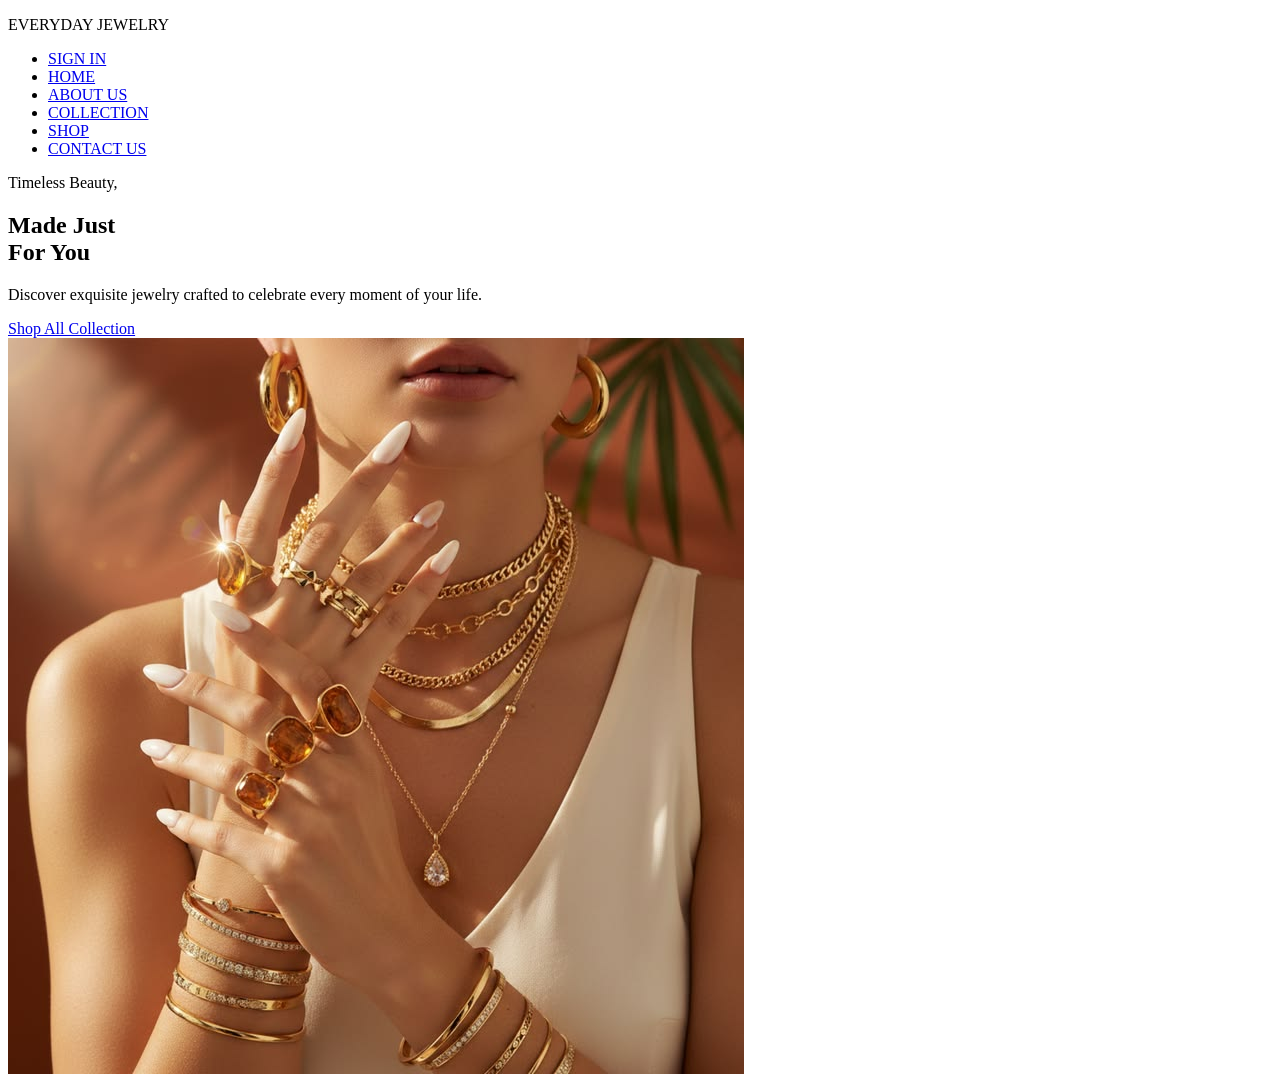
==== index.html @ 75ac42d2 "." ====
<!DOCTYPE html>
<html lang="ar" dir="ltr">
<head>
    <meta charset="UTF-8">
    <meta name="viewport" content="width=device-width, initial-scale=1.0">
    <title>EVERYDAY JEWELRY | Home</title>
    <link rel="icon" href="images/icon j.jpg">
    <link href="https://fonts.googleapis.com/css2?family=Poppins:wght@400;500;600;700;800&display=swap" rel="stylesheet">
    <link rel="stylesheet" href="css/style.css">
</head>
<body>

  <header class="navbar">
    <div class="logo">
      <p class="brand">EVERYDAY JEWELRY</P>
    </div>
    <nav>
      <ul class="nav-links">
        <li><a href="sign-in.html">SIGN IN</a></li>
        <li><a href="index.html">HOME</a></li>
        <li><a href="about.html">ABOUT US</a></li>
        <li><a href="collection.html">COLLECTION</a></li>
        <li><a href="shop.html">SHOP</a></li>
        <li><a href="contact.html">CONTACT US</a></li>
      </ul>
    </nav>
  </header>


  <section class="photo">
    <div class="photo-text">
      <p class="eyebrow">Timeless Beauty,</p>
      <h1 class="headline">Made Just<br>For You</h1>
      <p class="description">Discover exquisite jewelry crafted to celebrate every moment of your life.</p>
      <a href="collection.html" class="cta-btn">Shop All Collection</a>
    </div>

    <div class="image-wrap">
      <img src="images/2c1e01334e377b5bfc1ee0e097d7e360.jpg" alt="Jewelry model">
    </div>

  </section>

</body>
</html>
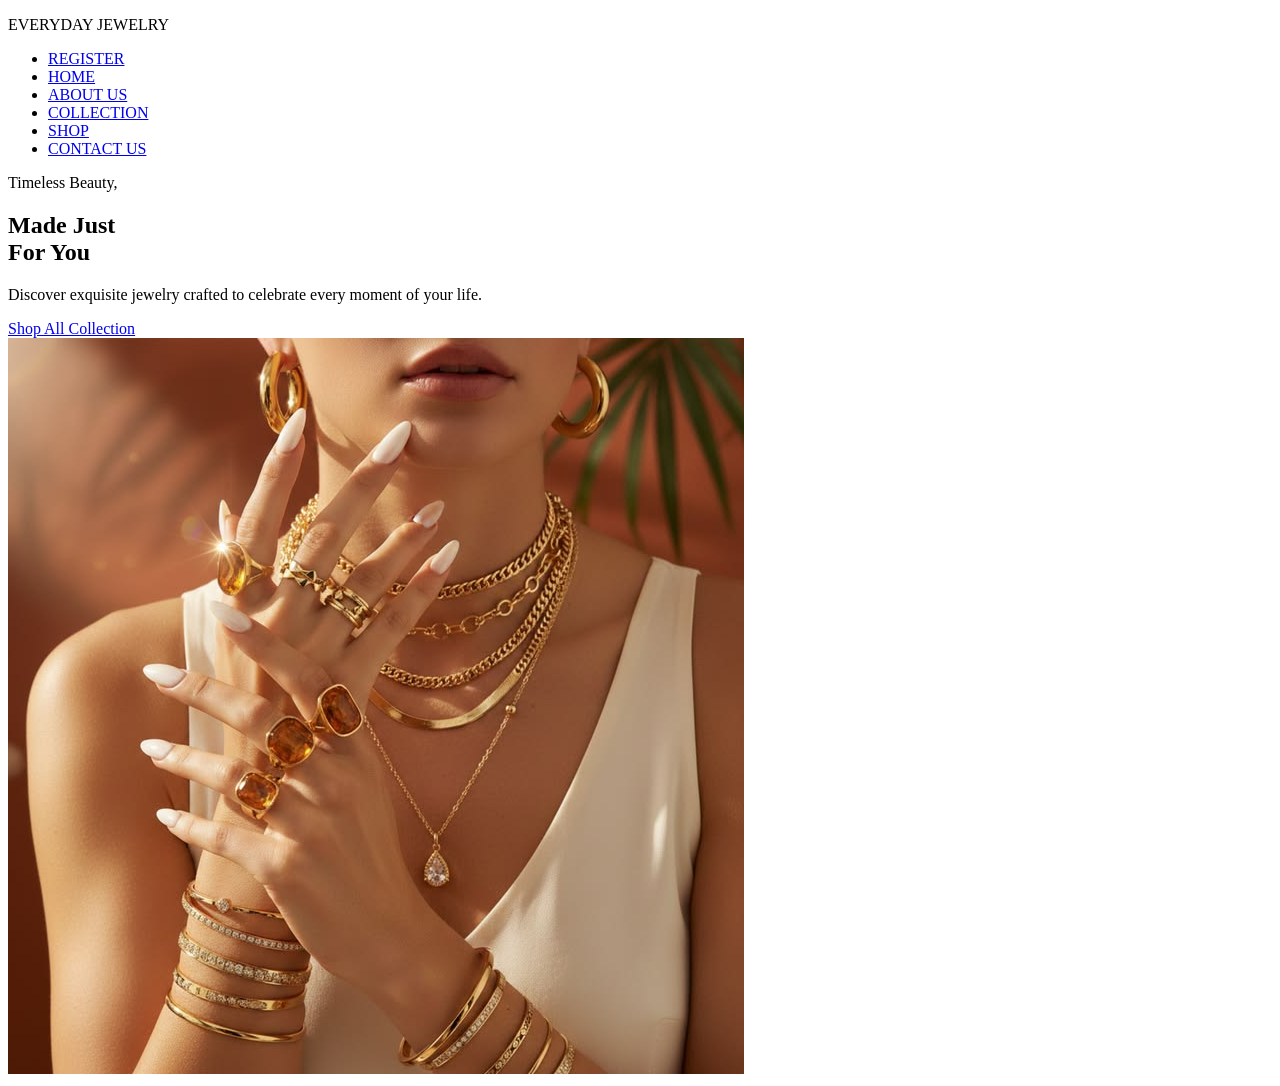
==== commit 68083b29: "." ====
--- a/index.html
+++ b/index.html
@@ -3,20 +3,21 @@
 <head>
     <meta charset="UTF-8">
     <meta name="viewport" content="width=device-width, initial-scale=1.0">
-    <title>EVERYDAY JEWELRY | Home</title>
+    <title>EVERYDAY JEWELRY | HOME</title>
     <link rel="icon" href="images/icon j.jpg">
     <link href="https://fonts.googleapis.com/css2?family=Poppins:wght@400;500;600;700;800&display=swap" rel="stylesheet">
     <link rel="stylesheet" href="css/style.css">
 </head>
 <body>
+<main>
+  <header class="navbar">
 
-  <header class="navbar">
-    <div class="logo">
-      <p class="brand">EVERYDAY JEWELRY</P>
-    </div>
+    <p class="brand">EVERYDAY JEWELRY</P>
+
+
     <nav>
       <ul class="nav-links">
-        <li><a href="sign-in.html">SIGN IN</a></li>
+        <li><a href="sign-in.html">REGISTER</a></li>
         <li><a href="index.html">HOME</a></li>
         <li><a href="about.html">ABOUT US</a></li>
         <li><a href="collection.html">COLLECTION</a></li>
@@ -24,10 +25,12 @@
         <li><a href="contact.html">CONTACT US</a></li>
       </ul>
     </nav>
+
   </header>
 
 
   <section class="photo">
+
     <div class="photo-text">
       <p class="eyebrow">Timeless Beauty,</p>
       <h1 class="headline">Made Just<br>For You</h1>
@@ -41,5 +44,7 @@
 
   </section>
 
+
+</main>
 </body>
 </html>
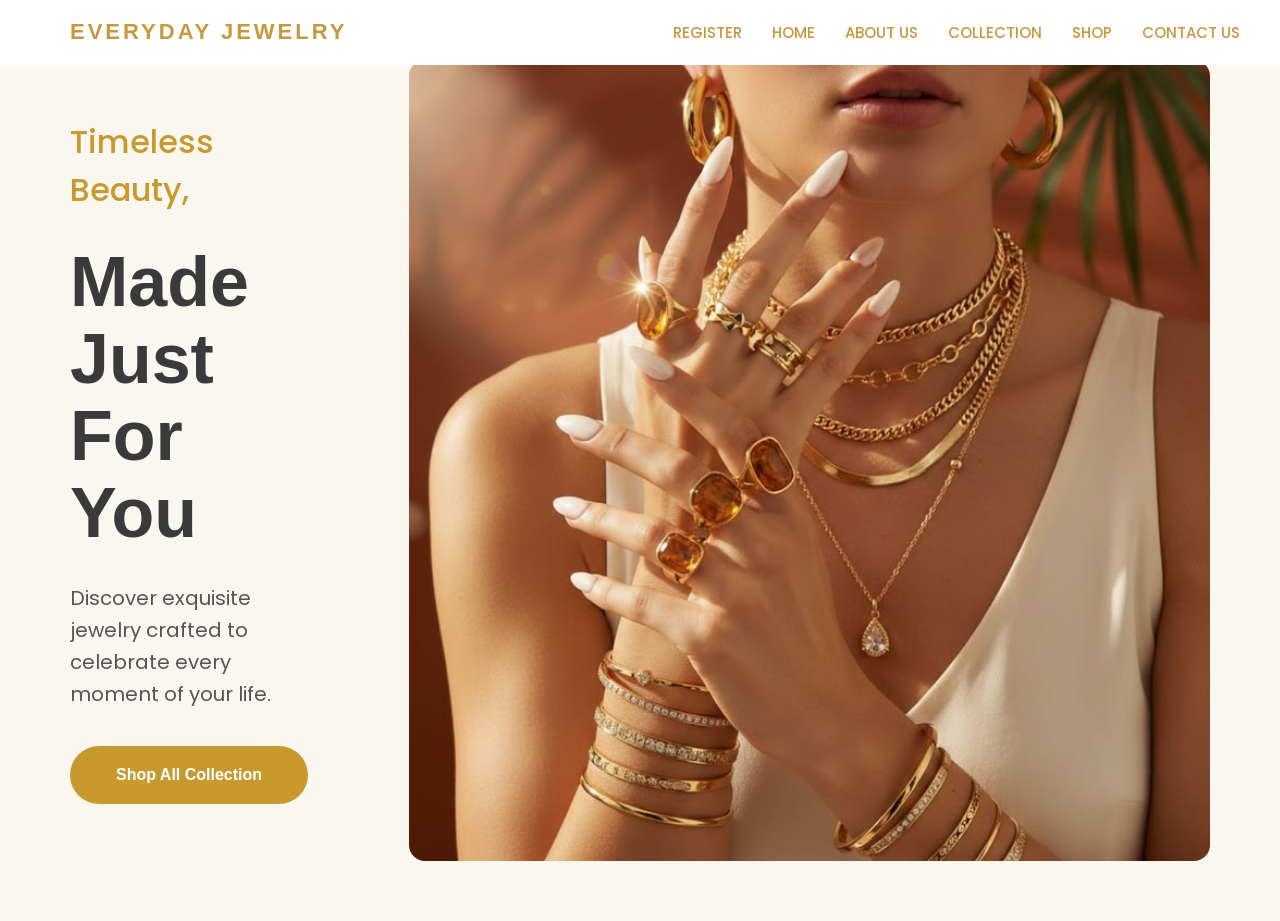
==== commit b2abb526: "." ====
--- a/index.html
+++ b/index.html
@@ -3,16 +3,16 @@
 <head>
     <meta charset="UTF-8">
     <meta name="viewport" content="width=device-width, initial-scale=1.0">
-    <title>EVERYDAY JEWELRY | HOME</title>
+    <title>EVERYDAY JEWELRY | Home</title>
     <link rel="icon" href="images/icon j.jpg">
     <link href="https://fonts.googleapis.com/css2?family=Poppins:wght@400;500;600;700;800&display=swap" rel="stylesheet">
-    <link rel="stylesheet" href="css/style.css">
+    <link rel="stylesheet" href="Css/style.css">
 </head>
 <body>
 <main>
   <header class="navbar">
 
-    <p class="brand">EVERYDAY JEWELRY</P>
+  <p class="brand">EVERYDAY JEWELRY</P>
 
 
     <nav>
--- a/Css/style.css
+++ b/Css/style.css
@@ -0,0 +1,739 @@
+* {
+  margin: 0;
+  padding: 0;
+  box-sizing: border-box;
+}
+
+body {
+  font-family: 'Poppins', sans-serif;
+  background-color: #FAF6F0; 
+  padding: 20px;
+} 
+
+
+.create-account-main {
+  display: flex;
+  justify-content: center;
+} 
+
+.create-account-section {
+  background-color: #FFFFFF; 
+  width: 100%;
+  max-width: 450px;          
+  padding: 40px 30px;
+  border-radius: 16px; 
+  border: 1px solid #C59330;     
+}
+  
+.create-account-header h2 {
+  font-family: 'Playfair Display', serif; 
+  font-size: 32px;
+  text-align: center;
+  margin-bottom: 20px;
+  letter-spacing: 0.5px;
+}
+
+.data {
+  margin-bottom: 15px;    
+}
+
+.data label {
+  font-size: 13px;
+  font-weight: 500;
+  color: #2C2519;
+}
+
+.data input {
+  width: 100%;
+  padding: 12px 14px;
+  border-radius: 8px;
+  font-family: 'Poppins', sans-serif;
+  font-size: 14px;
+  background-color: #FAF6F0; 
+  border: 1px solid #C59330;
+  outline: none;
+}
+
+.checkbox {
+  margin-bottom: 25px;
+  font-size: 13px;
+}
+
+.signin {
+  display: block;
+  padding: 15px;
+  background-color: #C59330; 
+  color: #FFFFFF;            
+  text-decoration: none;     
+  text-align: center;       
+  border-radius: 8px;
+  font-size: 16px;
+  font-weight: 500;
+}
+
+.signin:hover {
+  background: #b5832c;
+  box-shadow: 0 10px 20px rgba(200, 151, 62, 0.4);
+}
+
+@media (max-width: 1024px) {
+  .create-account-main {
+    width: 80%;
+    margin: 0 auto;
+  }
+}
+
+@media (max-width: 768px) {
+  .create-account-main {
+    width: 90%;
+    margin: 40px auto;
+  }
+
+  .create-account-section {
+    padding: 30px 20px;
+  }
+}
+
+@media (max-width: 480px) {
+  .create-account-main {
+    width: 100%;
+    margin: 20px auto;
+  }
+
+  .create-account-section {
+    padding: 25px 15px;
+  }
+
+  .create-account-header h2 {
+    font-size: 26px;
+  }
+}
+
+
+
+.navbar {
+  display: flex;
+  align-items: center;
+  justify-content: space-between;
+  padding: 15px 40px;
+  background: #FFFFFF;
+  position: fixed;
+  top: 0;              
+  left: 0;             
+  width: 100%;         
+  z-index: 1000;
+  height: 65px;
+}
+
+.brand {
+  display: flex;
+  line-height: 0.75;
+  font-size: 22px;
+  font-weight: 700;
+  letter-spacing: 3px;
+  color:#C8973E;
+  margin-left: 30px;
+}
+
+.nav-links {
+  display: flex;
+  gap: 30px;
+  list-style: none;
+}
+
+.nav-links li a {
+  text-decoration: none;
+  color: #C8973E;
+  font-size: 15px;
+  font-weight: 500;
+  padding-bottom: 6px;
+  transition: 0.3s ease;
+}
+
+.nav-links li a:hover {
+  color:#1a1a1a;
+}
+
+@media (max-width: 768px) {
+  .navbar {
+    flex-direction: column;
+    height: auto;
+    padding: 12px 20px;
+    gap: 10px;
+    position: static;
+  }
+
+  .nav-links {
+    gap: 16px;
+    flex-wrap: wrap;
+    justify-content: center;
+  }
+}
+
+@media (max-width: 480px) {
+  .navbar {
+    padding: 10px 15px;
+  }
+
+  .brand,
+  .sub {
+    font-size: 16px;
+    letter-spacing: 2px;
+  }
+
+  .nav-links {
+    gap: 10px;
+  }
+
+  .nav-links li a {
+    font-size: 13px;
+  }
+}
+
+
+
+.photo {
+  display: flex;
+  align-items: center;
+  gap: 90px;
+  padding: 40px 50px;
+}
+
+.photo-text {
+  flex: 1;
+}
+
+.eyebrow {
+  color: #c9992e;
+  font-size: 32px;
+  font-weight: 500;
+  margin-bottom: 30px;
+}
+
+.headline {
+  font-size: 70px;
+  font-weight: 600;
+  color: #3a3a3a;
+  line-height: 1.1;
+  margin-bottom: 30px;
+}
+
+.description {
+  font-size: 20px;
+  color: #555;
+  line-height: 1.6;
+  margin-bottom: 36px;
+}
+
+.cta-btn {
+  display: inline-block;
+  background-color: #c9992e;
+  color: #fff;
+  font-weight: 700;
+  text-decoration: none;
+  padding: 20px 46px;
+  border-radius: 40px;
+  font-size: 16px;
+  justify-content: center;
+}
+
+.cta-btn:hover {
+  background: #b5832c;
+  box-shadow: 0 10px 20px rgba(200, 151, 62, 0.4);
+}
+
+.image-wrap {
+  height: 89vh;
+  display: flex;
+}
+
+.image-wrap img {
+  width: 100%;
+  border-radius: 16px;
+  object-fit: cover;
+  transition: 0.6s ease;
+}
+
+.image-wrap img:hover{
+  transform: scale(1.06);
+}
+
+@media (max-width: 1024px) {
+  .photo {
+    gap: 40px;
+    padding: 30px 30px;
+  }
+  .headline {
+    font-size: 50px;
+  }
+  .description {
+    font-size: 18px;
+  }
+  .image-wrap {
+    height: 60vh;
+  }
+}
+
+@media (max-width: 768px) {
+  .photo {
+    flex-direction: column;
+    gap: 30px;
+    padding: 30px 20px;
+    text-align: center;
+  }
+  .eyebrow {
+    font-size: 22px;
+    margin-bottom: 16px;
+  }
+  .headline {
+    font-size: 38px;
+    margin-bottom: 20px;
+  }
+  .description {
+    font-size: 16px;
+    margin-bottom: 24px;
+  }
+  .cta-btn {
+    padding: 16px 36px;
+    font-size: 15px;
+  }
+  .image-wrap {
+    height: 40vh;
+    width: 100%;
+  }
+}
+
+@media (max-width: 480px) {
+  .photo {
+    padding: 20px 15px;
+    gap: 20px;
+  }
+  .eyebrow {
+    font-size: 18px;
+  }
+  .headline {
+    font-size: 28px;
+  }
+  .description {
+    font-size: 14px;
+  }
+  .cta-btn {
+    width: 100%;
+    padding: 14px 0;
+    font-size: 14px;
+  }
+  .image-wrap {
+    height: 30vh;
+  }
+}
+
+
+
+.layers-feature {
+  display: flex;
+  gap: 150px;
+  padding: 60px 30px;
+  margin: 0 auto; 
+}
+
+.layers-text {
+  margin-left: 20px; 
+  padding-top: 30px;
+}
+
+.layers-image {
+  flex: 1;
+  display: flex;
+  justify-content: center;
+}
+
+.layers-image img {
+  max-width: 370px;
+  object-fit: cover;      
+  border-radius: 14px;    
+  transition: 0.6s ease;
+}
+
+.layers-image:hover img {
+  transform: scale(1.06);
+}
+
+.eyebrow2 {
+  color: #c9992e;
+  font-size: 32px;
+  font-weight: 500;
+  margin-bottom: 20px;
+}
+
+.headline2 {
+  font-size: 56px;
+  font-weight: 600;
+  color: #3a3a3a;
+  line-height: 1.15;
+  margin-bottom: 30px;
+}
+
+.description2 {
+  font-size: 20px;
+  color: #555;
+  line-height: 1.6;
+  max-width: 500px;
+}
+
+@media (max-width: 1024px) {
+  .layers-feature {
+    gap: 60px;
+    padding: 60px 30px;
+  }
+
+  .headline2 {
+    font-size: 44px;
+  }
+}
+
+@media (max-width: 768px) {
+  .layers-feature {
+    flex-direction: column;
+    gap: 30px;
+    padding: 40px 20px;
+    text-align: center;
+  }
+
+  .layers-text {
+    margin-left: 0;
+    padding-top: 0;
+  }
+
+  .layers-image {
+    width: 100%;
+  }
+
+  .layers-image img {
+    max-width: 280px;
+  }
+
+  .eyebrow2 {
+    font-size: 24px;
+  }
+
+  .headline2 {
+    font-size: 36px;
+  }
+
+  .description2 {
+    max-width: 100%;
+    margin-left: auto;
+    margin-right: auto;
+  }
+}
+
+@media (max-width: 480px) {
+  .headline2 {
+    font-size: 28px;
+  }
+
+  .description2 {
+    font-size: 16px;
+  }
+}
+
+
+
+.shop-collection {
+  padding: 90px 60px 110px;
+  margin: 0 auto;
+}
+
+.eyebrow.center {
+  text-align: center;
+}
+
+.shop-headline {
+  font-family: 'Poppins', sans-serif;
+  font-weight: 800;
+  font-size: 40px;
+  color: #2b2b2b;
+  margin: 8px 0 60px;
+  text-align: center;
+}
+
+.shop-grid {
+  display: grid;
+  grid-template-columns: repeat(3, 1fr);
+  gap: 24px;
+  max-width: 980px;
+  margin: 0 auto;
+}
+
+.product-card {
+  background: #ffffff;
+  border-radius: 10px;
+  overflow: hidden;
+  display: flex;
+  flex-direction: column;
+  transition: transform 0.25s ease, box-shadow 0.25s ease;
+}
+
+.product-card:hover {
+  transform: translateY(-6px);
+  box-shadow: 0 16px 30px rgba(0, 0, 0, 0.08);
+}
+
+.product-image {
+  width: 100%;
+  aspect-ratio: 4 / 5;
+  background: #f0e9db;
+}
+
+.product-image img {
+  width: 100%;
+  height: 100%;
+  object-fit: cover;
+  display: block;
+}
+
+.product-info {
+  padding: 16px 18px 20px;
+  gap: 6px;
+}
+
+.product-info h3 {
+  font-size: 16px;
+  font-weight: 700;
+  color: #2b2b2b;
+}
+
+.product-desc {
+  font-size: 13px;
+  color: #777;
+  line-height: 1.45;
+  margin-bottom: 4px;
+}
+
+.product-footer {
+  display: flex;
+  align-items: center;
+  justify-content: space-between;
+  margin-top: auto;
+  padding-top: 10px;
+}
+
+.product-price {
+  font-size: 17px;
+  font-weight: 700;
+  color: #2b2b2b;
+}
+
+.buy-btn {
+  background-color: #c9992e;
+  color: #fff;
+  font-weight: 600;
+  font-size: 12px;
+  text-decoration: none;
+  padding: 8px 16px;
+  border-radius: 30px;
+  transition: 0.2s ease;
+}
+
+.buy-btn:hover {
+  background-color: #b3862a;
+}
+
+@media (max-width: 1024px) {
+  .shop-collection {
+    padding: 70px 30px 90px;
+  }
+}
+
+@media (max-width: 768px) {
+  .shop-collection {
+    padding: 60px 20px 70px;
+  }
+
+  .shop-headline {
+    font-size: 30px;
+    margin: 8px 0 40px;
+  }
+
+  .shop-grid {
+    grid-template-columns: repeat(2, 1fr);
+    gap: 16px;
+  }
+}
+
+@media (max-width: 480px) {
+  .shop-collection {
+    padding: 40px 15px 50px;
+  }
+
+  .shop-headline {
+    font-size: 24px;
+    margin: 8px 0 30px;
+  }
+
+  .shop-grid {
+    grid-template-columns: 1fr;
+    gap: 20px;
+  }
+}
+
+
+
+.title-box {
+  text-align: center;
+  padding: 70px 20px 10px;
+  max-width: 780px;
+  margin: 20px auto;
+}
+
+.title {
+  font-family: 'Poppins', sans-serif;
+  font-weight: 800;
+  font-size: 48px;
+  line-height: 1.15;
+  color: #2b2b2b;
+  margin: 8px 0 20px;
+}
+
+@media (max-width: 768px) {
+  .title-box {
+    padding: 50px 15px 10px;
+  }
+
+  .title {
+    font-size: 30px;
+  }
+}
+
+@media (max-width: 480px) {
+  .title-box {
+    padding: 30px 15px 10px;
+  }
+
+  .title {
+    font-size: 24px;
+  }
+}
+
+.reach-wrap {
+  display: flex;
+  gap: 60px;
+  max-width: 1200px;
+  margin: 50px auto;
+  padding: 0 60px;
+}
+
+.reach-image {
+  flex: 1;
+  position: relative;
+  border-radius: 16px;
+  overflow: hidden;
+}
+
+.reach-image img {
+  position: absolute;
+  width: 100%;
+  height: 100%;
+  object-fit: cover;
+  transition: 0.6s ease;
+}
+
+.reach-image img:hover{
+  transform: scale(1.06);
+}
+
+.reach-form {
+  flex: 1;
+  background: #ffffff;
+  border-radius: 16px;
+  padding: 44px;
+}
+
+.reach-form .field {
+  display: flex;
+  flex-direction: column;
+  margin-bottom: 22px;
+}
+
+.reach-form label {
+  font-size: 13px;
+  font-weight: 600;
+  color: #2b2b2b;
+  margin-bottom: 8px;
+}
+
+.reach-form input {
+  border: 1px solid #ece4d3;
+  background: #faf7f0;
+  border-radius: 8px;
+  padding: 13px 16px;
+  font-family: 'Poppins', sans-serif;
+  font-size: 14px;
+  color: #2b2b2b;
+  outline: none;
+}
+
+.reach-form textarea{
+  border: 1px solid #ece4d3;
+  background: #faf7f0;
+  border-radius: 8px;
+  padding: 13px 16px;
+  font-family: 'Poppins', sans-serif;
+  font-size: 14px;
+  color: #2b2b2b;
+  resize: none;
+  outline: none;
+}
+
+.btn-full {
+  width: 100%;
+  text-align: center;
+  border: none;
+  margin-top: 4px;
+  font-size: 15px;
+}
+
+@media (max-width: 1024px) {
+  .reach-wrap {
+    gap: 30px;
+    padding: 0 30px;
+  }
+
+  .reach-form {
+    padding: 30px;
+  }
+}
+
+@media (max-width: 768px) {
+  .reach-wrap {
+    flex-direction: column;
+    margin: 40px auto;
+    padding: 0 20px;
+  }
+
+  .reach-image {
+    flex: none;
+    width: 100%;
+    aspect-ratio: 4 / 5;
+  }
+
+  .reach-form {
+    padding: 25px;
+  }
+}
+
+@media (max-width: 480px) {
+  .reach-wrap {
+    margin: 30px auto;
+    padding: 0 15px;
+    gap: 20px;
+  }
+
+  .reach-form {
+    padding: 20px;
+  }
+
+  .reach-form .field {
+    margin-bottom: 16px;
+  }
+}
